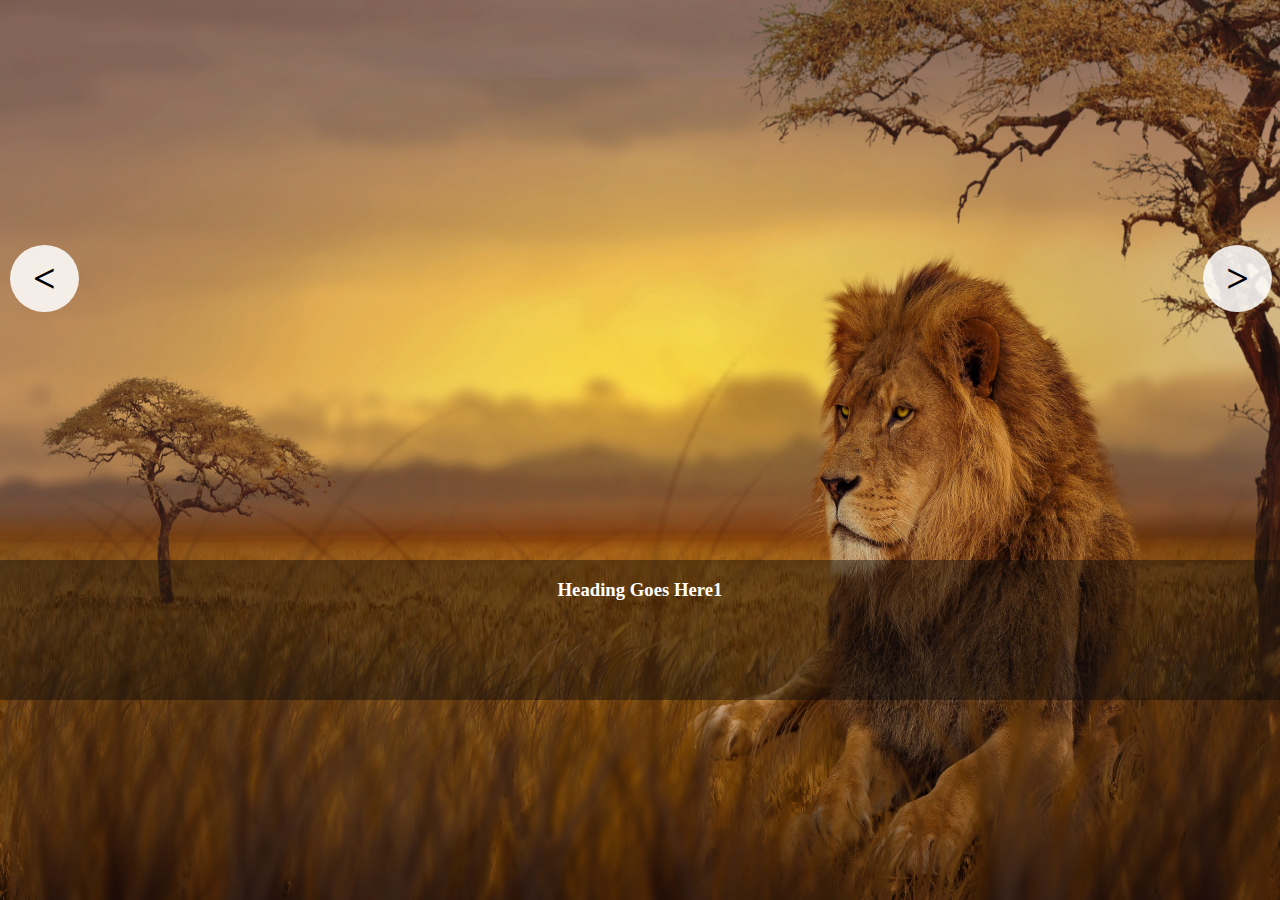
==== slider/index.html @ 989c5ba9 "this is my code" ====
<html lang="en">

<head>
    <meta charset="UTF-8">
    <meta http-equiv="X-UA-Compatible" content="IE=edge">
    <meta name="viewport" content="width=device-width, initial-scale=1.0">
    <link rel="stylesheet" href="style.css">
    <title>SLider</title>
</head>

<body>
    <div class="slider">
        <div class="slide">
            <img src="images/lion.jpg" alt="lion">
            <div class="caption">
                <h3>Heading Goes Here1</h3>
            </div>
        </div>

        <!--<div class="slide">
            <img src="images/Men.jpg" alt="lion">
            <div class="caption">
                <h3>Heading Goes Here1</h3>
            </div>
        </div>
        <div class="slide">
            <img src="images/woman.jpg" alt="lion">
            <div class="caption">
                <h3>Heading Goes Here1</h3>
            </div>
        </div>
        <div class="slide">
            <img src="images/water.jpg" alt="lion">
            <div class="caption">
                <h3>Heading Goes Here1</h3>
            </div>
        </div>-->
        <span class="arrow prev">&#60;</span>
        <span class="arrow mext">&#62;</span>
       
    </div>
    <script src="java.js"></script>
</body>

</html>
---- slider/style.css ----
body{
    margin: 0;
    padding: 0;
    overflow-x: hidden;
}

.slider{
    width: 100%;
    height: 700px;
    position: relative;
}

.slider img {
    width: 100%;
    height: 100vh;
}

.arrow {
    position: absolute;
    top: 35%;
    left: 94%;
    color: black;
    background-color: rgba(255, 255, 255, 0.863);
    padding: 10px 23px;
    font-size: 40px;
    font-weight: bolder;
    cursor: pointer;
    border-radius: 50%;
}
.next{
    right: 10px;
}
.prev{
    left: 10px;
}

.caption{
        position: absolute;
        bottom: 0;
        width: 100%;
        text-align: center;
        top: 80%;
        background-color: #0c0c0b71;
        color: white;
}
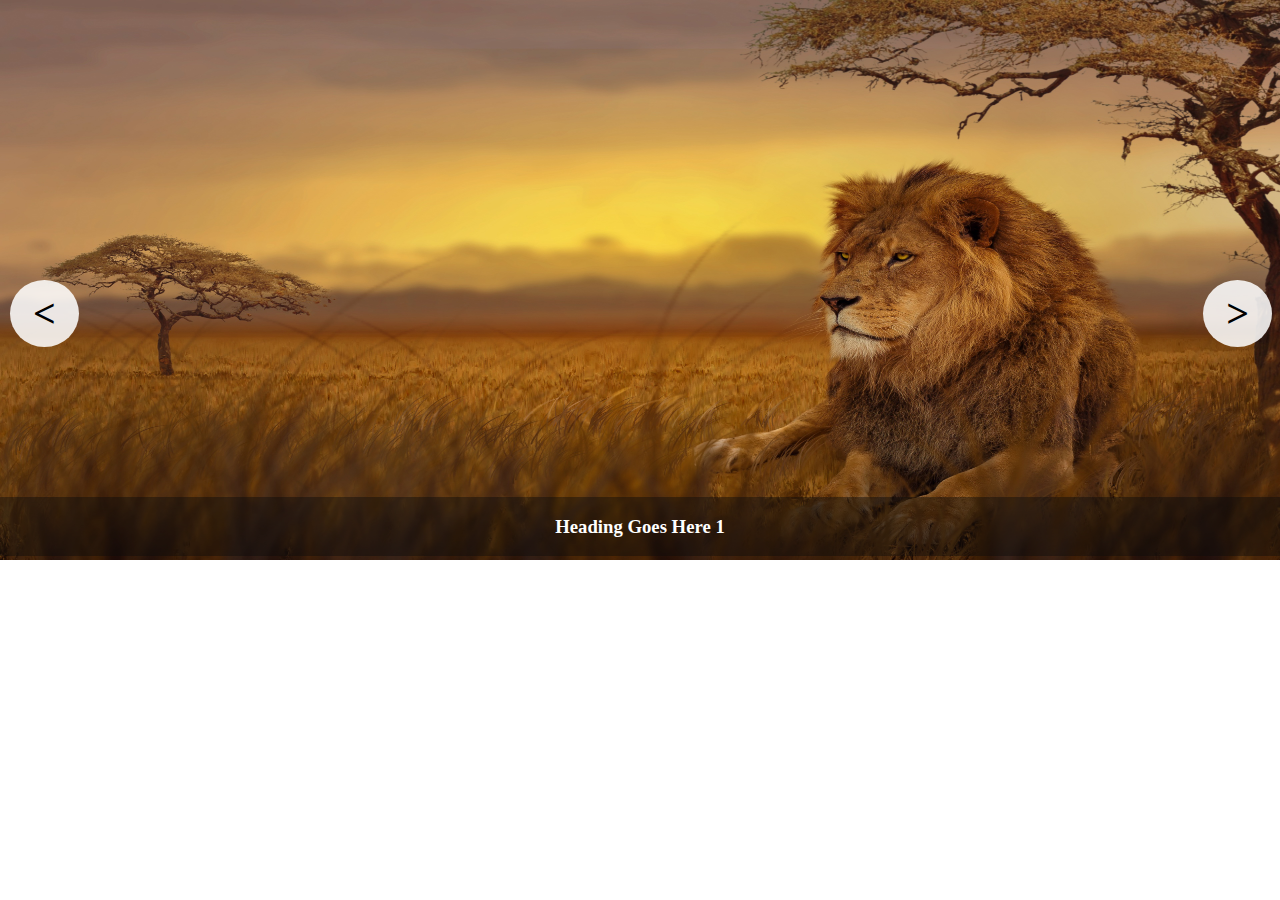
==== commit c3414c7d: "first try" ====
--- a/slider/index.html
+++ b/slider/index.html
@@ -13,30 +13,30 @@
         <div class="slide">
             <img src="images/lion.jpg" alt="lion">
             <div class="caption">
-                <h3>Heading Goes Here1</h3>
+                <h3>Heading Goes Here 1</h3>
             </div>
         </div>
 
-        <!--<div class="slide">
+        <div class="slide">
             <img src="images/Men.jpg" alt="lion">
             <div class="caption">
-                <h3>Heading Goes Here1</h3>
+                <h3>Heading Goes Here 2</h3>
             </div>
         </div>
         <div class="slide">
             <img src="images/woman.jpg" alt="lion">
             <div class="caption">
-                <h3>Heading Goes Here1</h3>
+                <h3>Heading Goes Here 3</h3>
             </div>
         </div>
         <div class="slide">
             <img src="images/water.jpg" alt="lion">
             <div class="caption">
-                <h3>Heading Goes Here1</h3>
+                <h3>Heading Goes Here 4</h3>
             </div>
-        </div>-->
-        <span class="arrow prev">&#60;</span>
-        <span class="arrow mext">&#62;</span>
+        </div>
+        <span class="arrow prev" onclick="controller(-1)">&#60;</span>
+        <span class="arrow mext" onclick="controller(1)">&#62;</span>
        
     </div>
     <script src="java.js"></script>
--- a/slider/style.css
+++ b/slider/style.css
@@ -12,12 +12,15 @@
 
 .slider img {
     width: 100%;
-    height: 100vh;
+    height: 80%;
+}
+.slide{
+    display: none;
 }
 
 .arrow {
     position: absolute;
-    top: 35%;
+    top: 40%;
     left: 94%;
     color: black;
     background-color: rgba(255, 255, 255, 0.863);
@@ -36,10 +39,9 @@
 
 .caption{
         position: absolute;
-        bottom: 0;
         width: 100%;
         text-align: center;
-        top: 80%;
+        top: 71%;
         background-color: #0c0c0b71;
         color: white;
 }